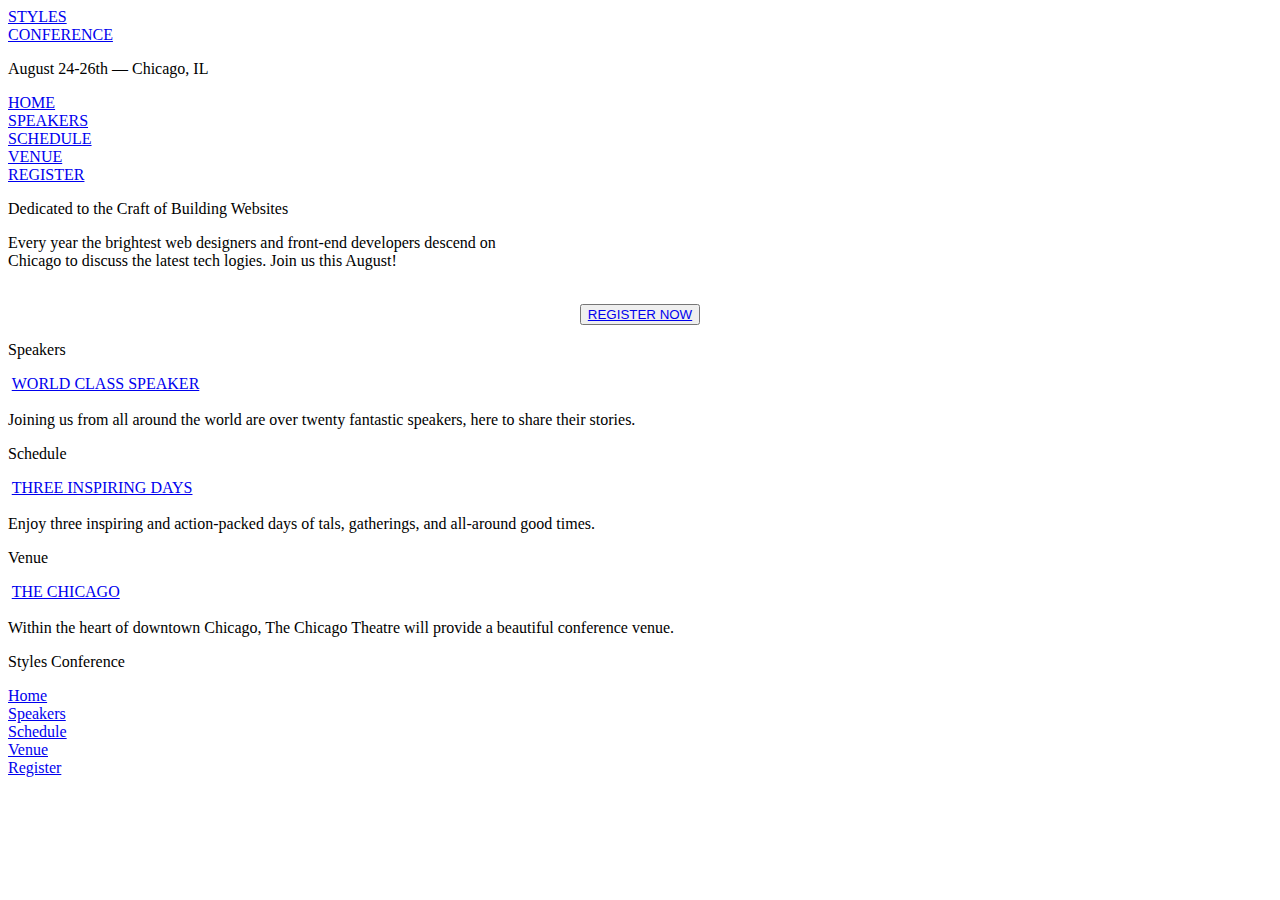
==== index.html @ 3d439c74 "Add files via upload" ====
<!DOCTYPE html>
<html lang="en">
<head>
    <meta charset="UTF-8">
    <meta name="viewport" content="width=device-width, initial-scale=1.0">
    <title>clone</title>
    <link rel="stylesheet" href="../CSS/clone1.css"> 
    <script src="https://kit.fontawesome.com/b95251688e.js" crossorigin="anonymous"></script>
</head>
<body>
    <div id="parent">
        <div id="child1" class="one"><a href="#" id="a1">STYLES<br>CONFERENCE</a></div>
        <div id="child2" class="one">
            <p id="p1">August 24-26th — Chicago, IL</p> 
            <section id="sec1" class="navi"><a href="#" class="a2">HOME</a></section>
            <section id="sec2" class="navi"><a href="#" class="a2">SPEAKERS</a></section>
            <section id="sec3" class="navi"><a href="#" class="a2">SCHEDULE</a></section>
            <section id="sec4" class="navi"><a href="#" class="a2">VENUE</a></section>
            <section id="sec5" class="navi"><a href="#" class="a2">REGISTER</a></section>
        </div> 
    </div> 
    <div id="parent2">
        <div id="para1">
            <p id="content1">Dedicated to the Craft of Building Websites</p> 
            <p id="content2">Every year the brightest web designers and front-end developers descend on <br>Chicago to discuss the latest tech logies. Join us this August!</p>
        </div>  
        <br>
        <center><button id="b1"><a href="#" id="a3">REGISTER NOW</a></button></center>
    </div> 
    <div id="parent3">
        <div id="m1" class="ai"><p class="ap">Speakers</p> <img src="https://jolly-kalam-23776e.netlify.app/styledconferences/assets/images/home/speakers.jpg" alt="" id="i1" class="im"> <a href="#" id="p3a1" class="a32">WORLD CLASS SPEAKER</a> <br> <br> Joining us from all around the world are over twenty fantastic speakers, here to share their stories.</div>
        <div id="m2" class="ai"><p class="ap">Schedule</p> <img src="https://cdn.pixabay.com/photo/2017/07/31/11/21/people-2557396_1280.jpg" alt="" id="i2" class="im"> <a href="#" id="p3a2" class="a32">THREE INSPIRING DAYS</a><br> <br>Enjoy three inspiring and action-packed days of tals, gatherings, and all-around good times.</div>
        <div id="m3" class="ai"><p class="ap">Venue</p> <img src="https://cdn.pixabay.com/photo/2016/10/27/17/34/city-1775878_640.jpg" alt="" id="i3" class="im"> <a href="#" id="p3a3" class="a32">THE CHICAGO</a><br> <br>Within the heart of downtown Chicago, The Chicago Theatre will provide a beautiful conference venue.</div>
    </div> 
    <div id="parent4">
        <p id="fp"> Styles Conference</p> 
        <div id="fnav" class="fnavi">
            <section><a href="#" class="avi">Home</a></section>
            <section><a href="#" class="avi">Speakers</a></section>
            <section><a href="#" class="avi">Schedule</a></section>
            <section><a href="#" class="avi">Venue</a></section>
            <section><a href="#" class="avi">Register</a></section>
        </div>
    </div>
</body>
</html>
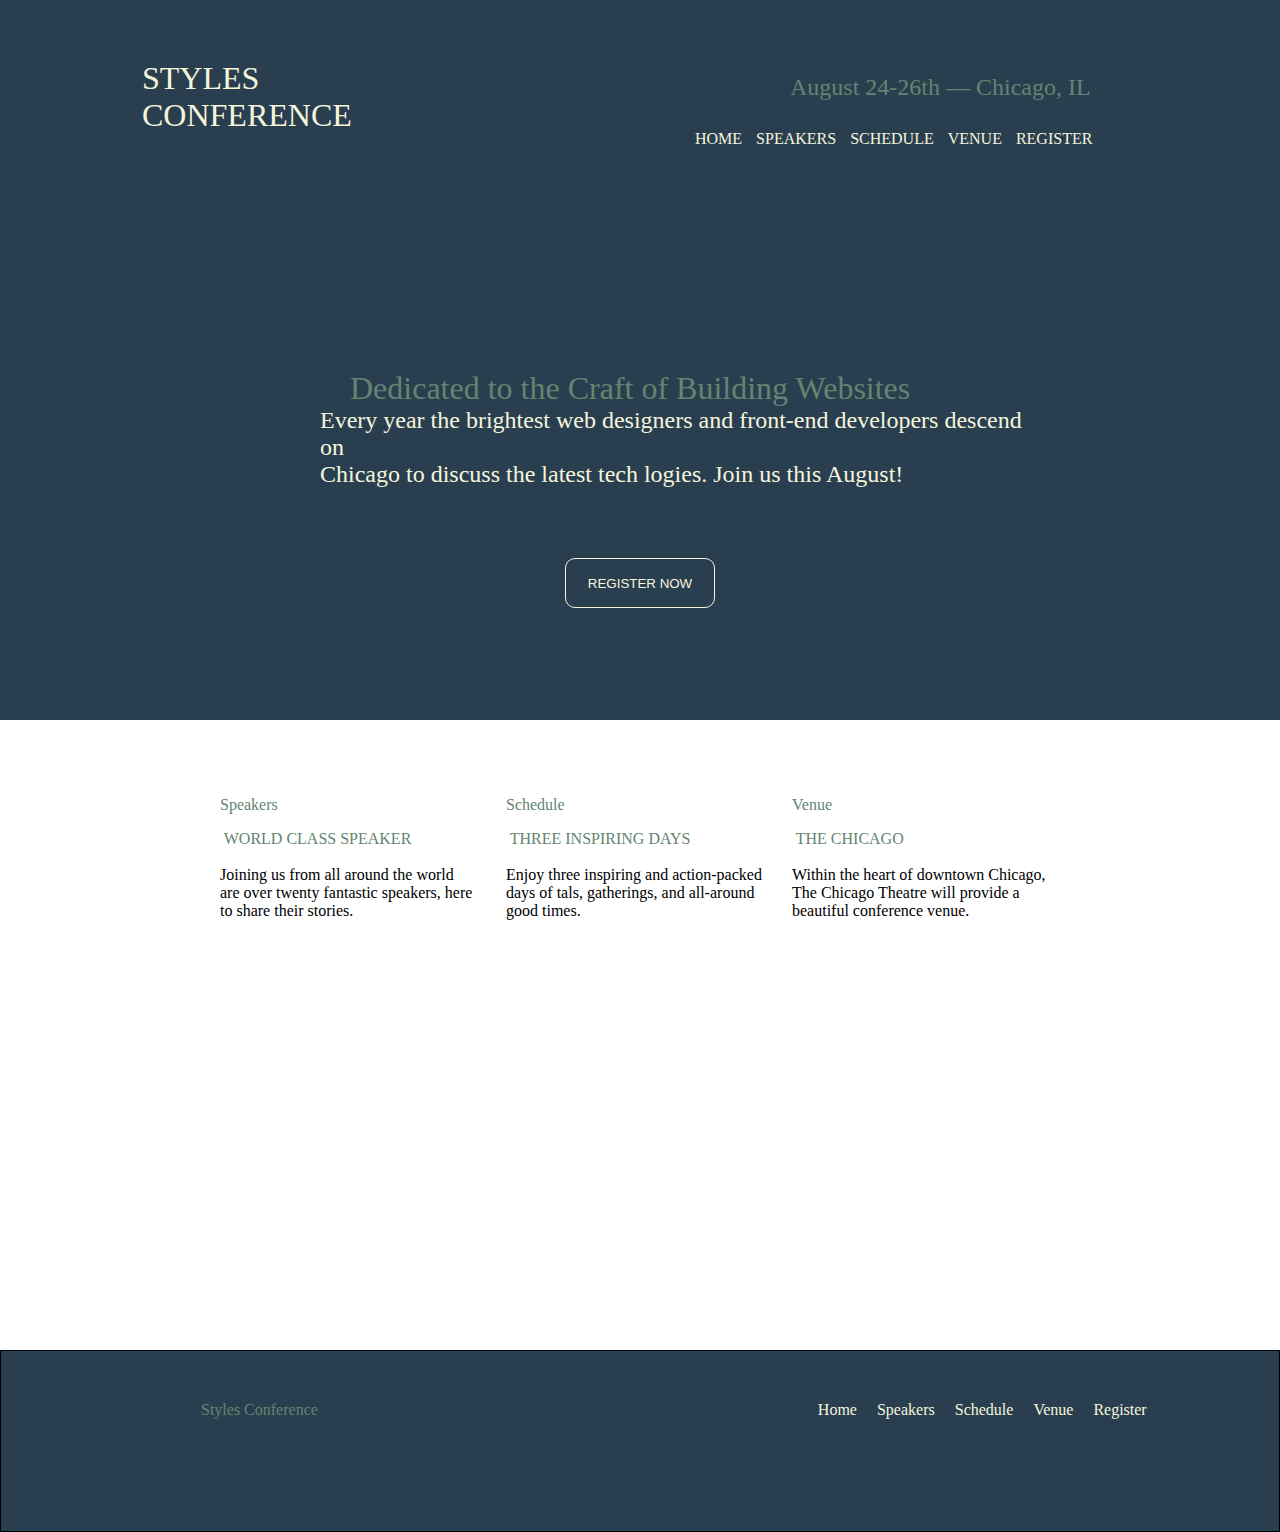
==== commit 6b137a5a: "Update index.html" ====
--- a/index.html
+++ b/index.html
@@ -4,7 +4,7 @@
     <meta charset="UTF-8">
     <meta name="viewport" content="width=device-width, initial-scale=1.0">
     <title>clone</title>
-    <link rel="stylesheet" href="../CSS/clone1.css"> 
+    <link rel="stylesheet" href="./clone1.css"> 
     <script src="https://kit.fontawesome.com/b95251688e.js" crossorigin="anonymous"></script>
 </head>
 <body>
@@ -43,4 +43,4 @@
         </div>
     </div>
 </body>
-</html>+</html>
--- a/clone1.css
+++ b/clone1.css
@@ -0,0 +1,129 @@
+body{
+    margin: 0px;
+}
+#parent{
+    height: 40vh;
+    background-color: #293F50;
+    display: flex; 
+    gap: 100px;  
+    justify-content: center; 
+} 
+#parent2{
+    height: 40vh; 
+    background-color: #293F50;    
+}  
+.one{
+    height: 20%;
+    width: 35%;  
+    margin-top: 50px;
+}  
+#child1{
+    padding-top: 10px;
+}  
+#a1:hover{
+    color: #648471;
+}
+#child2 > p{
+    padding-left: 100px; 
+    font-size: x-large; 
+    color: #648471;
+} 
+#child2 > .navi{
+    display: inline-block; 
+    padding: 5px;   
+} 
+.a2{
+    color: beige; 
+    text-decoration: none;
+} 
+.a2:hover{
+    color: #648471;
+}
+#a1{
+    font-size: xx-large; 
+    text-decoration: none; 
+    color: beige;
+} 
+#para1{
+    width: 60%; 
+    height: 50%;
+    margin: 0px 290px;
+} 
+#content1{ 
+    padding: 10px 20px 0px 60px; 
+    font-size:xx-large; 
+    margin: 0%; 
+    color: #648471;
+} 
+#content2{
+    padding: 0px 30px; 
+    font-size:x-large; 
+    margin: 0%; 
+    color: beige;
+} 
+#b1{
+    height: 50px; 
+    width: 150px; 
+    border-radius: 10px; 
+    border: 1px solid beige;  
+    background-color: #293F50;
+}  
+#a3{
+    text-decoration: none; 
+    color: beige;  
+} 
+#a3:hover{
+    color: #293F50;
+} 
+#b1:hover{
+    background-color: beige; 
+} 
+#parent3{
+    height: 70vh;  
+    display: flex;  
+    gap:30px; 
+}
+.ai{
+    width: 20%; 
+    height: 70%;
+    margin-top: 60px;  
+} 
+#m1{
+    margin-left: 220px; 
+}  
+.im{
+    width: 268px;
+} 
+.a32{
+    text-decoration: none; 
+    color: #648471; 
+} 
+.ap{
+    color: #648471;
+} 
+#parent4{
+    height: 20vh; 
+    border: 1px solid black; 
+    display: flex; 
+    gap: 300px; 
+    background-color: #293F50;
+} 
+#fp{
+    margin-left: 200px; 
+    margin-top: 50px; 
+    color:#648471;
+} 
+#fnav{
+    display: flex; 
+    gap: 20px; 
+    margin-left: 200px; 
+    margin-top: 50px;
+}  
+.avi{
+    color:beige; 
+    text-decoration: none;
+}  
+.avi:hover{
+    color: #648471;
+}
+
